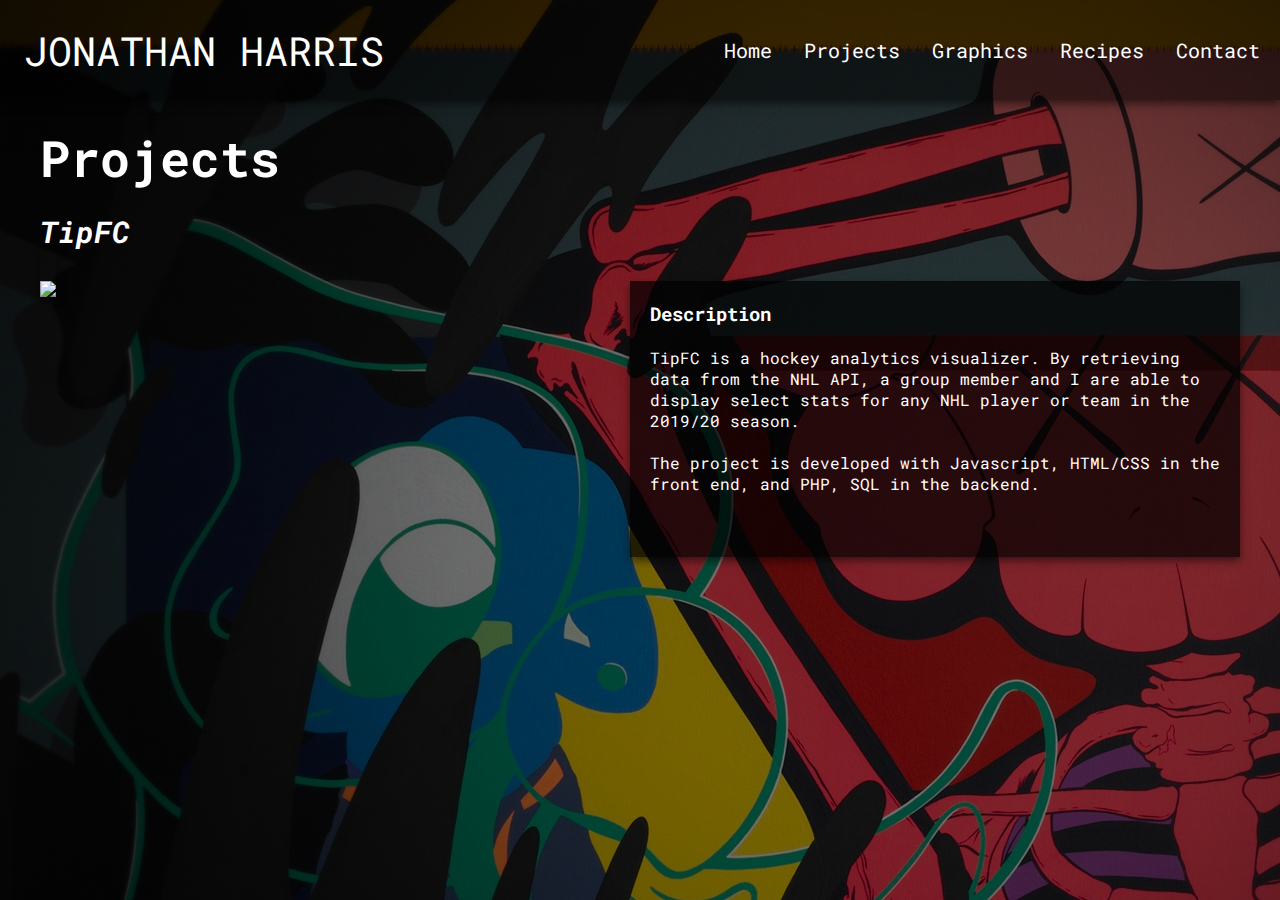
==== projects.html @ 25094a81 "first" ====
<!DOCTYPE html>
<html lang="en">
<head>
    <meta charset="UTF-8">
    <title>Projects</title>
    <link rel = "stylesheet" type = "text/css" href ="./stylesheet.css"/>
     <link href="https://fonts.googleapis.com/css?family=Roboto&display=swap" rel="stylesheet">
    <link href="https://fonts.googleapis.com/css?family=Roboto+Mono&display=swap" rel="stylesheet">
</head>
<body>
    <div class = "container">
        <div class = "header">
         
            <div id = "nameTitle">
                JONATHAN HARRIS           
            </div>
            <div id = "menuNav">
                <ul class = "menuList">
                    <li class = "menuLi">
                        <a href ="./index.html"> Home </a>
                    </li>
                    <li class = "menuLi">
                        <a href ="./projects.html"> Projects </a>
                    </li>
                    <li class = "menuLi">
                         <a href ="./graphics.html"> Graphics </a>
                    </li >
                    <li class = "menuLi">
                         <a href ="./recipes.html"> Recipes </a>
                    </li>
                    
                     <li class = "menuLi">
                         <a href ="./contact.html"> Contact </a>
                    </li>
                </ul>
                
            </div>
        </div>
        <div class = "main">
            <div class = "content">
                <h1 class = "pageHeader"> Projects</h1>
                <br>
                 <h2> TipFC</h2>
                 <div class = "mainSplit" id = "overrideMainSplit">
                     <div class = "projectContainer"> 
                         <img class = "projectIMG" src = "./tipfc.png">
                     
                     </div>
                     <div class = "projectDesc">
                        <h3> Description </h3>
                        <br>
                         <p>
                             TipFC is a hockey analytics visualizer. By retrieving data from the NHL API, a group member and I are able to display select stats for any NHL player or team in the 2019/20 season.
                             <br>
                             <br>
                             The project is developed with Javascript, HTML/CSS in the front end, and PHP, SQL in the backend.
                        </p>
                     </div>
               </div>
            </div>
           
           
        </div>
    </div>
</body>
</html>
---- stylesheet.css ----
* {
margin: 0;   
}

body {
   font-family: 'Roboto Mono', sans-serif;
    height: 100vh;    
    background-color:#212226;
    color: white;
      background: linear-gradient( rgba(0, 0, 0, 0.5), rgba(0, 0, 0, 0.5) ), url('headphones-hd-abstract-wallpapers-vector-dark-graffiti-peace-psychedelic-urban-abstract-skull-music-trippy-hd-images-color.jpg');
}

.container {
    display: grid;
    grid-template-areas: "header header header"
                         "main main main"
                         "footer footer footer";
    grid-template-columns: 150px 1fr 150px;
    grid-template-rows: 100px 1fr  100px;
    
}

.header {
    display: flex;
    grid-area: header;
    box-shadow: 0 4px 8px 0 rgba(0,0,0,0.5);
      background: rgba(0, 0, 0, 0.5);

}

#top-nav {
    width: 150px;
    display: flex;
    align-items: flex-end;
    justify-content: center;
    padding-bottom: 10px;
 
}

#top-nav:hover {
    text-decoration: underline;
}
.top-nav:hover {
    
background-color: white;
}

.main {
    grid-area: main;
    display: flex;
    justify-content: center;
    height: 600px;
   
}

#nameTitle {
 /*   color: #313236;*/
    color: white;
    font-size: 40px;
    display: flex;
    align-items: center;
    justify-content: center;
    width: 600px;
}

#menuNav {
    grid-area: header;
    width: 100%;
    display: flex;
    justify-content: flex-end;
    align-items: center;
    color: #313236;

}

.menuList {
    list-style-type: none; 
    color: #313236;
}

.menuLi {
    display: inline; 
    margin-right: 20px;
    font-size: 20px;
}

.menuLi a {
  text-decoration: none;
    color: white;
}

.menuLi a:hover {
    text-decoration: underline;
}


#bioPic {
    margin-top: 50px;
    display: flex;
    width: 250px;
    height: 250px;
    background-color: #2FBA69;
   /* background-color: #313236; */
    border-radius: 50%;   
    align-items: center; 
    justify-content: center;
    margin-right: 50px;
}

.content {
    display:flex;
   flex-direction: column;
    width: 1200px;
    height: 100%;
    padding: 25px;
}

#bioDes {
    margin-top: 50px;
    width: 50%;
    height: 200px;
    padding: 20px;
    background: rgba(0, 0, 0, 0.7);
    box-shadow: 0 4px 8px 0 rgba(0,0,0,0.5);

}



.mainSplit {
    display: flex;
    flex-direction: row;
    height: 425px;
     
}

.main2Split {
    display: flex;
    justify-content: flex-end;
}

#joinDes {    
     width: 50%;
    height: 200px;
    padding: 20px;
  background: rgba(0, 0, 0, 0.7);
    z-index: 1;
    margin-right: 50px;
    margin-top: -170px;
    box-shadow: 0 4px 8px 0 rgba(0,0,0,0.5);

}
h2 {
    font-size: 30px;
    font-style: italic;

}
.pageHeader {
    font-size: 50px;
}

#projectHeader {
    width: 50%;
    margin-top: 50px;
}

.projectContainer {
    width: 50%;
}

.projectIMG{
    max-width: 100%;
    max-height: 100%;
    padding-top: 30px;
    box-shadow: 0 4px 8px 0 rgba(0,0,0,0.5);

}

.projectDesc {
    margin-top: 30px;
    margin-left: 20px;
    padding: 20px;
    width: 600px;
    background: rgba(0, 0, 0, 0.7);
    box-shadow: 0 4px 8px 0 rgba(0,0,0,0.5);

}

table {
    height: 100%;
}
table, th, td {
  border: 1px solid white;
  border-collapse: collapse;
}
th, td {
  padding: 4.6px;
  text-align: left;
}

#tableCont {
    margin-top: 30px;
    margin-left: 20px;
    background: rgba(0, 0, 0, 0.7);
    box-shadow: 0 4px 8px 0 rgba(0,0,0,0.5);
    height: 100%;
    width: 300px;
    
}

.recipeDesc {
    margin-top: 30px;
    margin-left: 20px;
    padding: 20px;
    height: 385px;
    width: 600px;
    background: rgba(0, 0, 0, 0.7);
    box-shadow: 0 4px 8px 0 rgba(0,0,0,0.5);
}

.recipeIMG {
   padding-top: 30px;
   height: 100%;
}

#bulgoIMG {
    
 height: 100%;

}

#overrideMainSplit {
    height: 306px;
}

.contactDesc {
    width: 350px;
    padding: 20px;
}

.contactContainer {
    display: flex;
    justify-content: center;
    box-shadow: 0 4px 8px 0 rgba(0,0,0,0.5);
 
}

#mainSplitContact {
    display: flex;
    flex-direction: column;
    align-items: center;
    width: 500px;
    background: rgba(0, 0, 0, 0.7);
    box-shadow: 0 4px 8px 0 rgba(0,0,0,0.5);
    padding: 20px;
}

#contactIMG {
 height: 300px;
 width: 300px;
}

.contentContact {
    display: flex;
    flex-direction: column;
    align-items: center;
     width: 1200px;
    height: 100%;
    padding: 25px;
  
}

#legoIMG {
    width: 100%;
    height: 100%;
}
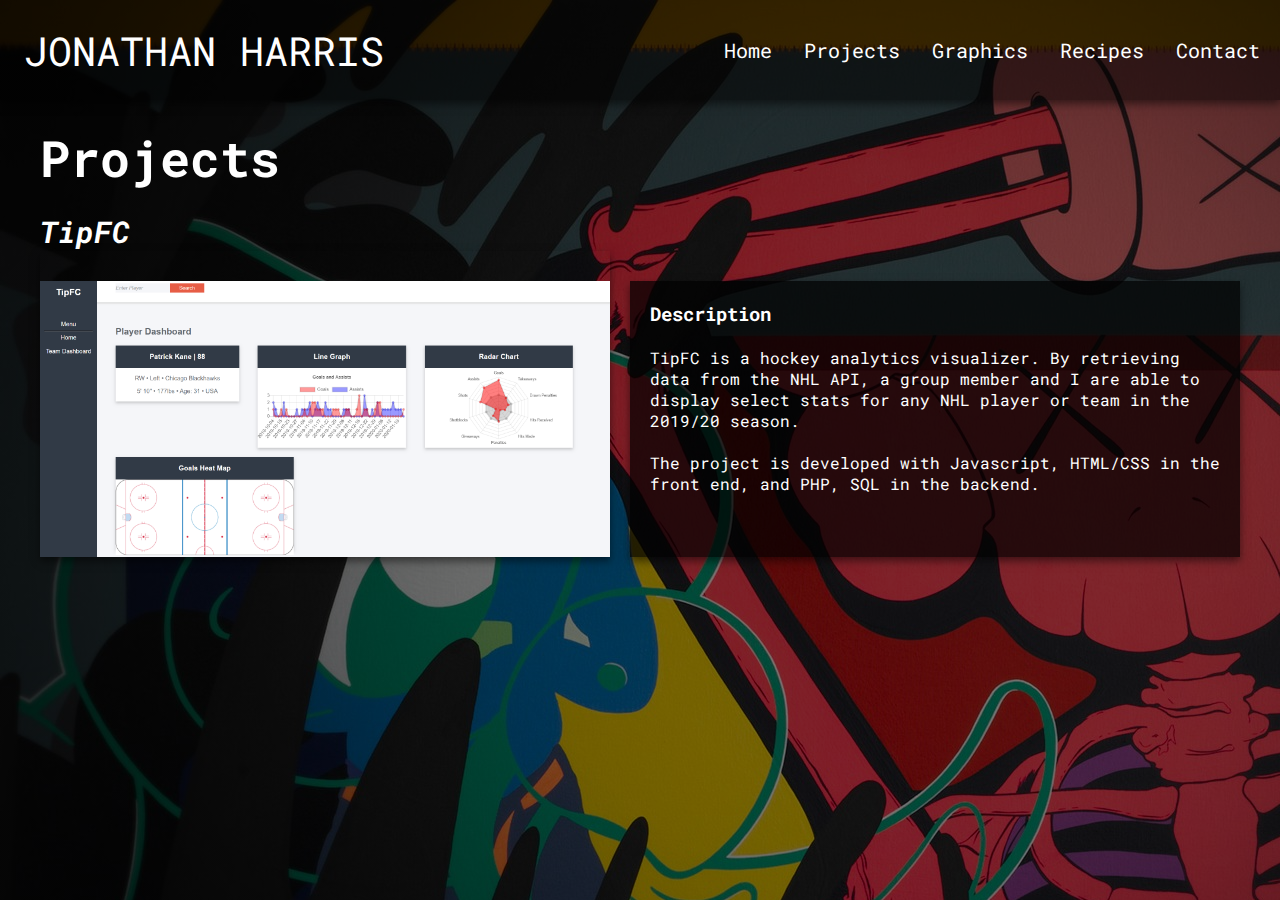
==== commit 733655e7: "Update projects.html" ====
--- a/projects.html
+++ b/projects.html
@@ -43,7 +43,7 @@
                  <h2> TipFC</h2>
                  <div class = "mainSplit" id = "overrideMainSplit">
                      <div class = "projectContainer"> 
-                         <img class = "projectIMG" src = "./tipfc.png">
+                         <img class = "projectIMG" src = "./tipfc.PNG">
                      
                      </div>
                      <div class = "projectDesc">
@@ -63,4 +63,4 @@
         </div>
     </div>
 </body>
-</html>+</html>
